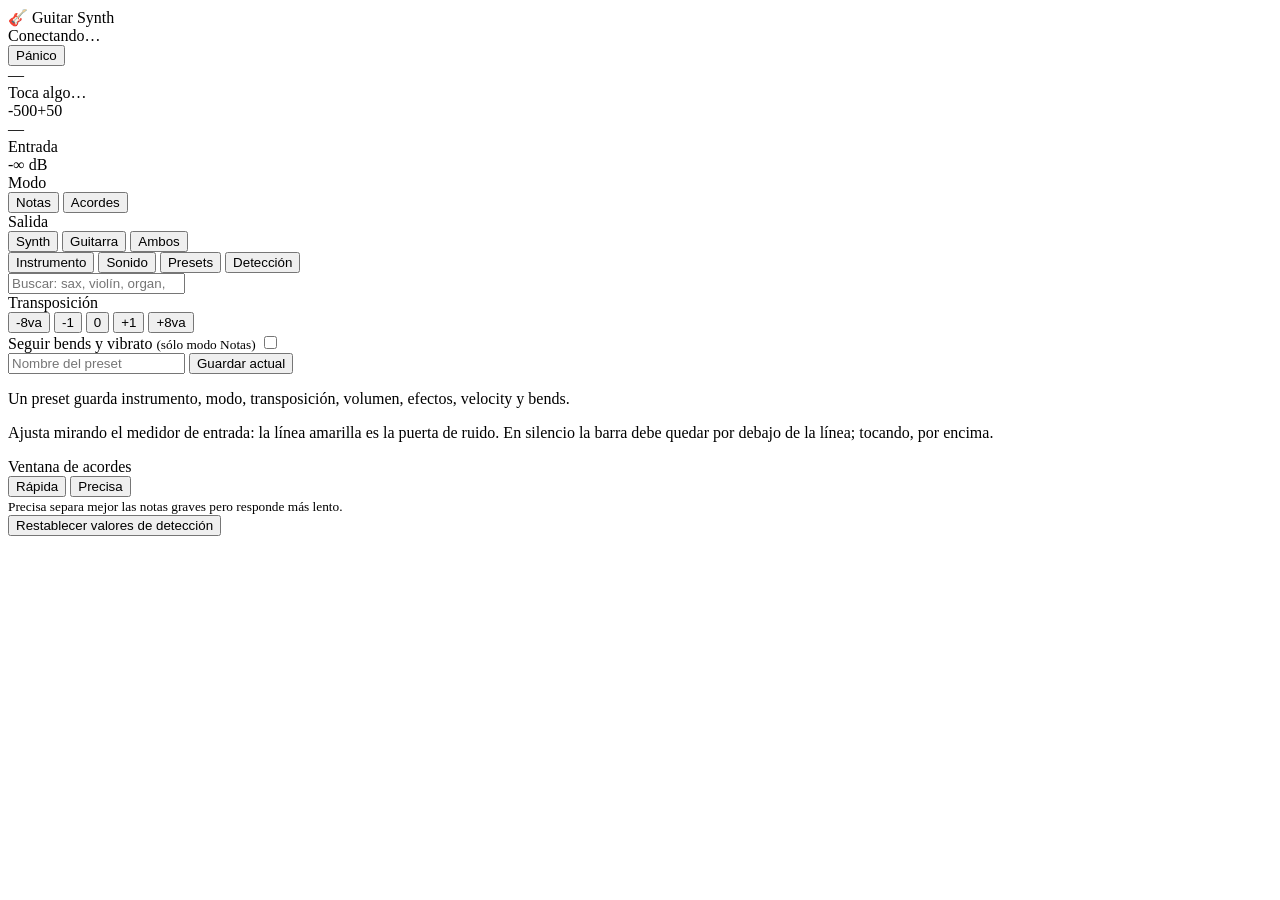
==== app/static/index.html @ 56806d78 "* Web app" ====
<!DOCTYPE html>
<html lang="es">
<head>
<meta charset="UTF-8">
<meta name="viewport" content="width=device-width, initial-scale=1.0, viewport-fit=cover">
<meta name="theme-color" content="#111418">
<title>Guitar Synth</title>
<link rel="stylesheet" href="/static/style.css">
</head>
<body>
<header class="topbar">
  <div class="brand">🎸 Guitar Synth</div>
  <div class="status">
    <span id="conn" class="dot off" title="Conexión con la Pi"></span>
    <span id="status-text">Conectando…</span>
  </div>
  <button id="panic" class="danger" title="Apagar todas las notas">Pánico</button>
</header>

<main>
  <!-- Lo que se está tocando -->
  <section class="card live">
    <div class="live-main">
      <div id="live-name" class="live-name idle">—</div>
      <div id="live-sub" class="live-sub">Toca algo…</div>
    </div>
    <div id="cents" class="cents">
      <div class="cents-scale"><span>-50</span><span>0</span><span>+50</span></div>
      <div class="cents-track"><div class="cents-zone"></div><div id="cents-needle" class="cents-needle"></div></div>
    </div>
    <div class="live-instrument">
      <span id="live-instrument">—</span>
      <span id="live-synth" class="muted"></span>
    </div>
    <div class="meter-row">
      <span class="muted">Entrada</span>
      <div class="meter"><div id="meter-fill" class="meter-fill"></div><div id="meter-gate" class="meter-gate"></div></div>
      <span id="meter-db" class="muted mono">-∞ dB</span>
    </div>
  </section>

  <!-- Modo y salida -->
  <section class="card row-controls">
    <div class="control">
      <label>Modo</label>
      <div class="segmented" data-key="mode">
        <button data-value="mono">Notas</button>
        <button data-value="poly">Acordes</button>
      </div>
    </div>
    <div class="control">
      <label>Salida</label>
      <div class="segmented" data-key="output">
        <button data-value="synth">Synth</button>
        <button data-value="guitar">Guitarra</button>
        <button data-value="both">Ambos</button>
      </div>
    </div>
  </section>

  <nav class="tabs">
    <button data-tab="instruments" class="active">Instrumento</button>
    <button data-tab="sound">Sonido</button>
    <button data-tab="presets">Presets</button>
    <button data-tab="detection">Detección</button>
  </nav>

  <!-- Instrumentos -->
  <section id="tab-instruments" class="card tab-panel active">
    <input id="search" type="search" placeholder="Buscar: sax, violín, organ, pad…" autocomplete="off">
    <div id="categories" class="chips"></div>
    <div id="instruments" class="instrument-grid"></div>
  </section>

  <!-- Sonido -->
  <section id="tab-sound" class="card tab-panel">
    <div class="control">
      <label>Transposición <span id="transpose-label" class="value"></span></label>
      <div class="stepper">
        <button data-transpose="-12">-8va</button>
        <button data-transpose="-1">-1</button>
        <button data-transpose="0">0</button>
        <button data-transpose="1">+1</button>
        <button data-transpose="12">+8va</button>
      </div>
    </div>
    <div class="control slider" data-key="volume" data-label="Volumen" data-min="0" data-max="127" data-step="1"></div>
    <div class="control slider" data-key="velocity" data-label="Intensidad de nota (velocity)" data-min="1" data-max="127" data-step="1"></div>
    <div class="control slider" data-key="reverb" data-label="Reverb" data-min="0" data-max="127" data-step="1"></div>
    <div class="control slider" data-key="room" data-label="Tamaño de sala" data-min="0" data-max="1" data-step="0.01"></div>
    <div class="control slider" data-key="chorus" data-label="Chorus" data-min="0" data-max="127" data-step="1"></div>
    <div class="control toggle-row">
      <label for="bend">Seguir bends y vibrato <small class="muted">(sólo modo Notas)</small></label>
      <input id="bend" type="checkbox" class="switch" data-key="bend_enabled">
    </div>
    <div class="control slider" data-key="bend_range" data-label="Rango de bend (semitonos)" data-min="1" data-max="12" data-step="1"></div>
  </section>

  <!-- Presets -->
  <section id="tab-presets" class="card tab-panel">
    <form id="preset-form" class="preset-form">
      <input id="preset-name" type="text" placeholder="Nombre del preset" maxlength="60" required>
      <button type="submit" class="primary">Guardar actual</button>
    </form>
    <p class="muted small">Un preset guarda instrumento, modo, transposición, volumen, efectos, velocity y bends.</p>
    <ul id="presets" class="preset-list"></ul>
  </section>

  <!-- Detección -->
  <section id="tab-detection" class="card tab-panel">
    <p class="muted small">Ajusta mirando el medidor de entrada: la línea amarilla es la puerta de ruido. En silencio la barra debe quedar por debajo de la línea; tocando, por encima.</p>
    <div class="control slider" data-key="gate_db" data-label="Puerta de ruido (dBFS)" data-min="-80" data-max="-20" data-step="1"
         data-help="Nivel mínimo para considerar que hay señal. Súbelo si suenan notas en silencio."></div>
    <div class="control slider" data-key="stability" data-label="Estabilidad" data-min="1" data-max="10" data-step="1"
         data-help="Lecturas iguales necesarias para aceptar una nota. Más = más estable pero más lento."></div>
    <div class="control slider" data-key="onset_db" data-label="Detección de púa (dB)" data-min="2" data-max="20" data-step="0.5"
         data-help="Subida de nivel que cuenta como nuevo ataque. Bájalo si no redispara notas repetidas; súbelo si redispara solo."></div>
    <div class="control slider" data-key="confidence" data-label="Confianza mínima (Notas)" data-min="0.3" data-max="0.98" data-step="0.01"
         data-help="Súbelo si aparecen notas erróneas; bájalo si no detecta notas."></div>
    <div class="control slider" data-key="salience" data-label="Sensibilidad de acordes" data-min="0.05" data-max="0.8" data-step="0.01"
         data-help="Fuerza mínima de cada nota del acorde. Súbelo si aparecen notas de más; bájalo si faltan."></div>
    <div class="control">
      <label>Ventana de acordes</label>
      <div class="segmented" data-key="poly_window">
        <button data-value="fast">Rápida</button>
        <button data-value="precise">Precisa</button>
      </div>
      <small class="muted">Precisa separa mejor las notas graves pero responde más lento.</small>
    </div>
    <div class="control slider" data-key="a4" data-label="Afinación de referencia La4 (Hz)" data-min="415" data-max="466" data-step="0.5"></div>
    <button id="detection-reset">Restablecer valores de detección</button>
  </section>

  <footer id="footer" class="muted small"></footer>
</main>

<div id="toast" class="toast"></div>
<script src="/static/app.js"></script>
</body>
</html>
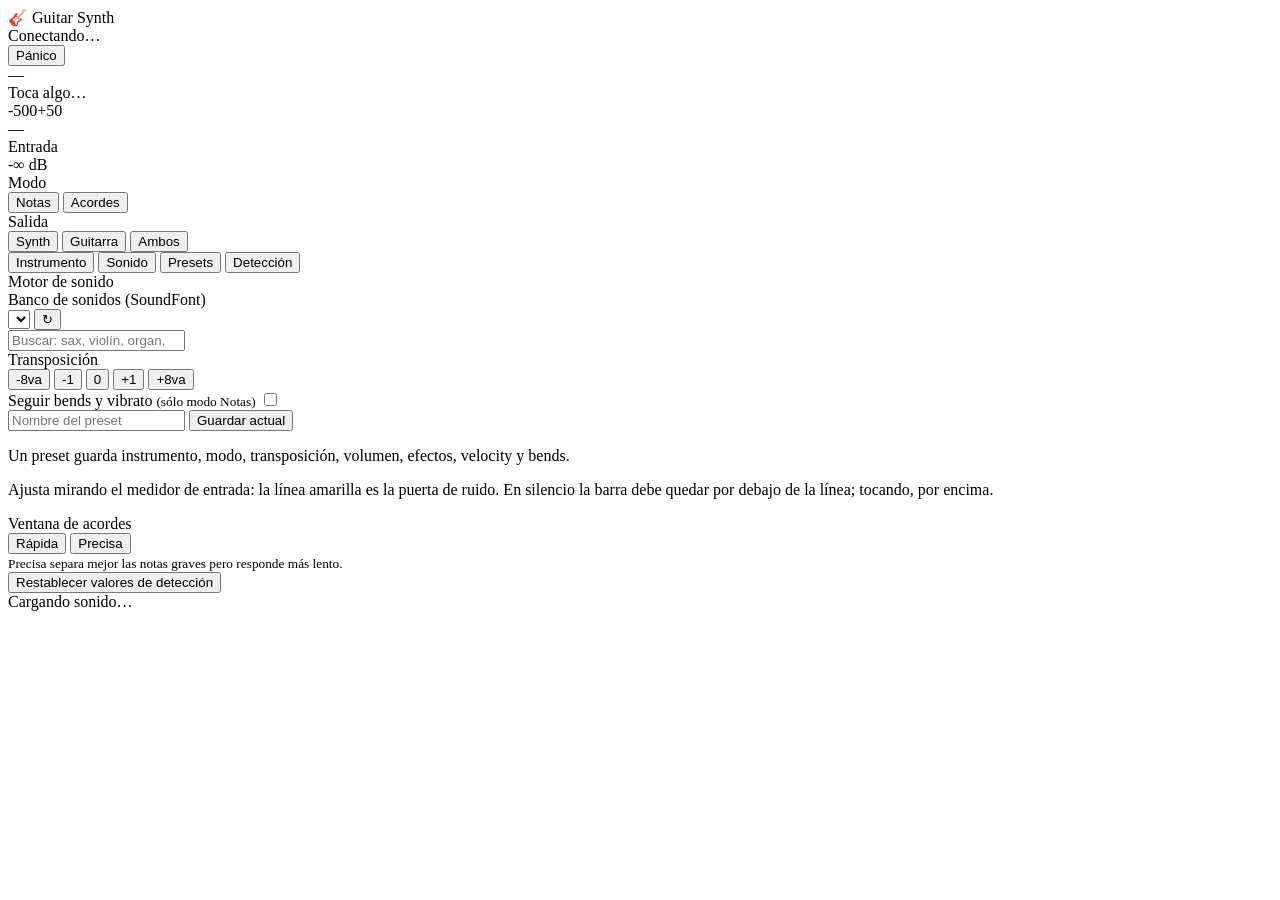
==== commit 60d08c3e: "* MIDI engine is selectable" ====
--- a/app/static/index.html
+++ b/app/static/index.html
@@ -67,6 +67,18 @@
 
   <!-- Instrumentos -->
   <section id="tab-instruments" class="card tab-panel active">
+    <div class="control">
+      <label>Motor de sonido <span id="engine-loading" class="value"></span></label>
+      <div id="engines" class="segmented"></div>
+      <small id="engine-hint" class="muted"></small>
+    </div>
+    <div id="bank-row" class="control bank-row">
+      <label for="sound-select">Banco de sonidos (SoundFont)</label>
+      <div class="bank-controls">
+        <select id="sound-select"></select>
+        <button id="rescan" title="Buscar archivos nuevos">↻</button>
+      </div>
+    </div>
     <input id="search" type="search" placeholder="Buscar: sax, violín, organ, pad…" autocomplete="off">
     <div id="categories" class="chips"></div>
     <div id="instruments" class="instrument-grid"></div>
@@ -127,6 +139,8 @@
       </div>
       <small class="muted">Precisa separa mejor las notas graves pero responde más lento.</small>
     </div>
+    <div class="control slider" data-key="poly_hold" data-label="Agrupar acorde (ms)" data-min="0" data-max="300" data-step="10"
+         data-help="Espera este tiempo para que todas las notas del acorde suenen a la vez. Más = acorde más compacto pero con más retraso; 0 = cada nota en cuanto se detecta."></div>
     <div class="control slider" data-key="a4" data-label="Afinación de referencia La4 (Hz)" data-min="415" data-max="466" data-step="0.5"></div>
     <button id="detection-reset">Restablecer valores de detección</button>
   </section>
@@ -135,6 +149,7 @@
 </main>
 
 <div id="toast" class="toast"></div>
+<div id="loading" class="loading gone">Cargando sonido…</div>
 <script src="/static/app.js"></script>
 </body>
 </html>
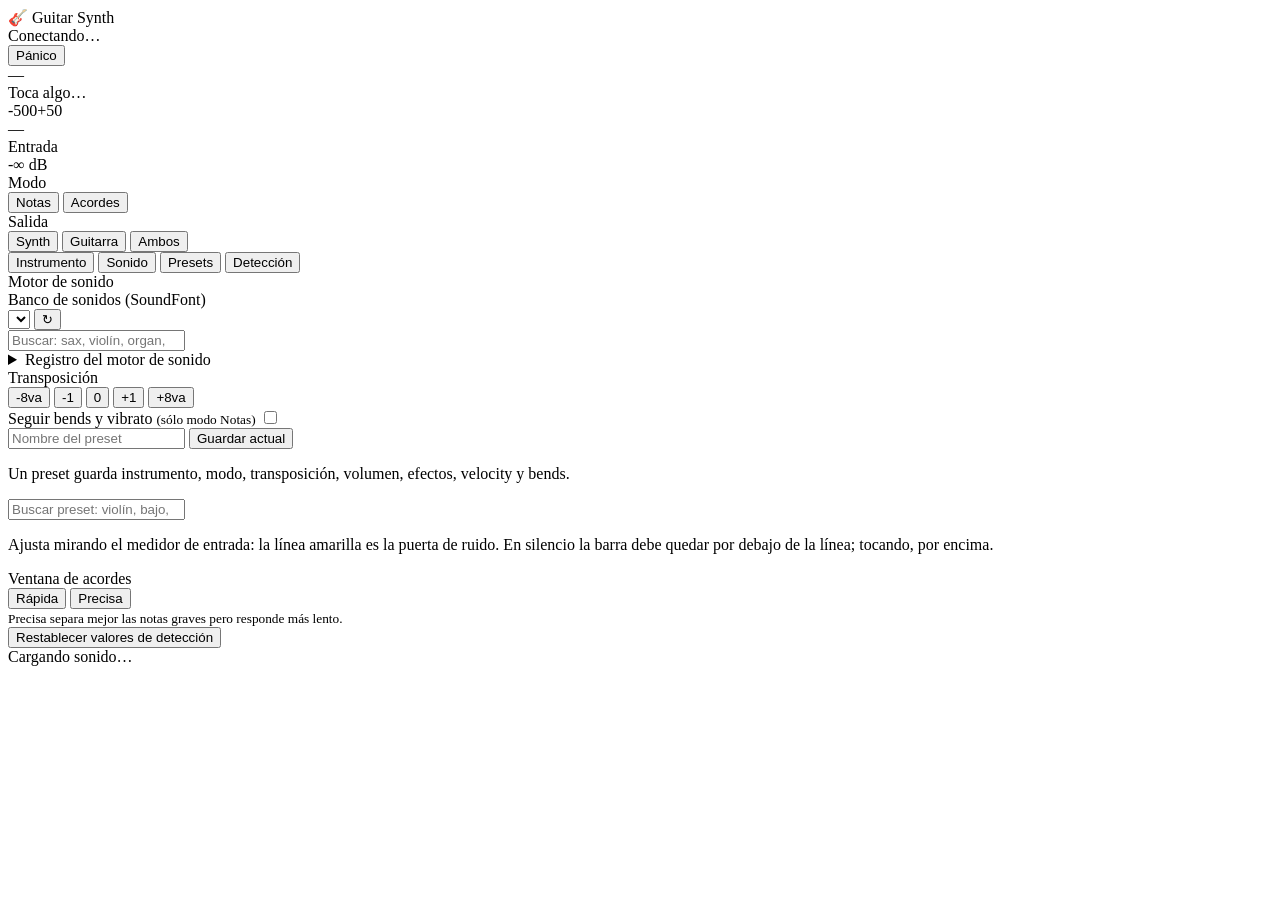
==== commit bb8bebaf: "." ====
--- a/app/static/index.html
+++ b/app/static/index.html
@@ -16,6 +16,7 @@
   </div>
   <button id="panic" class="danger" title="Apagar todas las notas">Pánico</button>
 </header>
+<div id="advice" class="advice gone"></div>
 
 <main>
   <!-- Lo que se está tocando -->
@@ -82,6 +83,10 @@
     <input id="search" type="search" placeholder="Buscar: sax, violín, organ, pad…" autocomplete="off">
     <div id="categories" class="chips"></div>
     <div id="instruments" class="instrument-grid"></div>
+    <details class="engine-log">
+      <summary>Registro del motor de sonido</summary>
+      <pre id="engine-log">(vacío)</pre>
+    </details>
   </section>
 
   <!-- Sonido -->
@@ -115,6 +120,7 @@
       <button type="submit" class="primary">Guardar actual</button>
     </form>
     <p class="muted small">Un preset guarda instrumento, modo, transposición, volumen, efectos, velocity y bends.</p>
+    <input id="preset-search" type="search" placeholder="Buscar preset: violín, bajo, pad…" autocomplete="off">
     <ul id="presets" class="preset-list"></ul>
   </section>
 
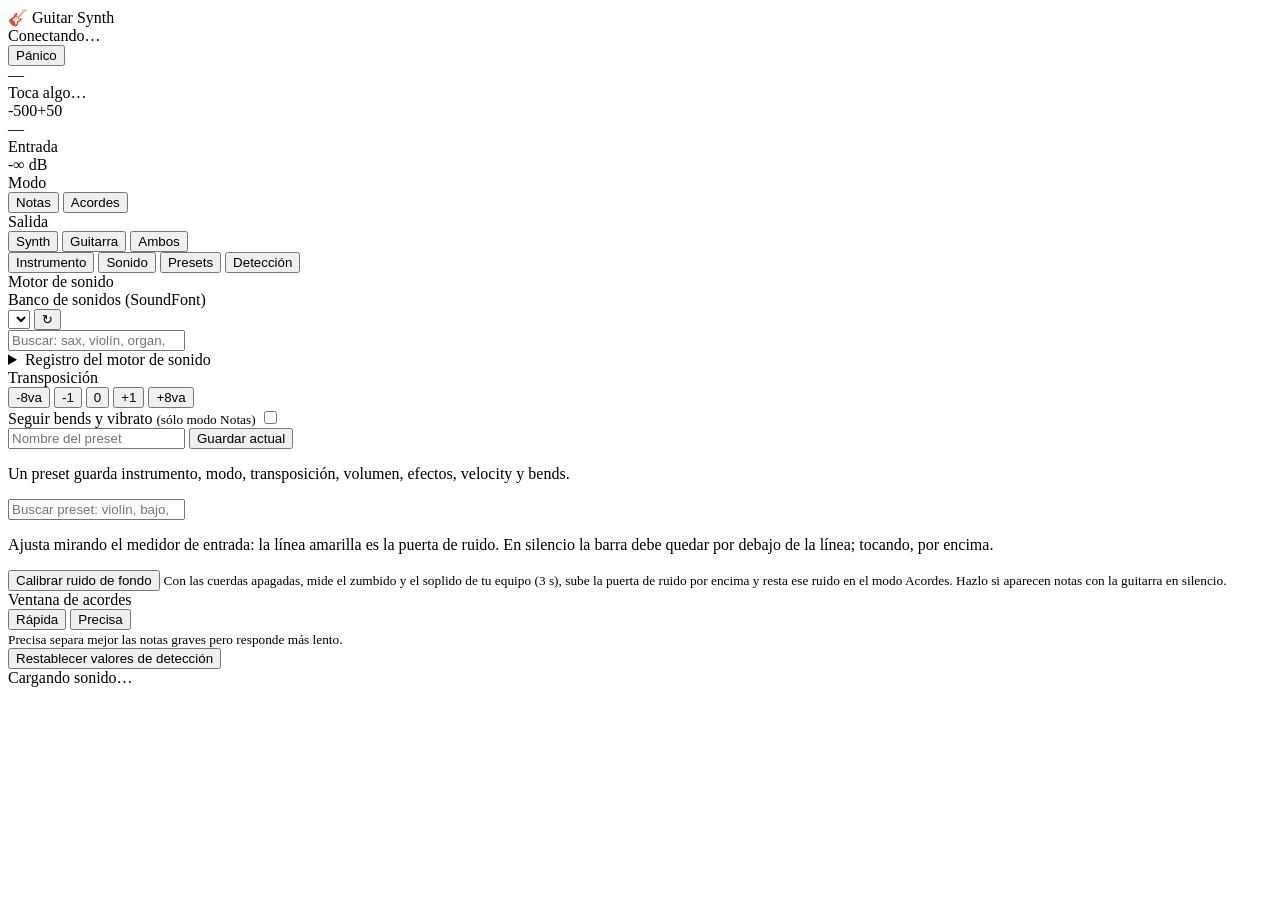
==== commit 61793ec0: "* Fix chords" ====
--- a/app/static/index.html
+++ b/app/static/index.html
@@ -138,6 +138,10 @@
     <div class="control slider" data-key="salience" data-label="Sensibilidad de acordes" data-min="0.05" data-max="0.8" data-step="0.01"
          data-help="Fuerza mínima de cada nota del acorde. Súbelo si aparecen notas de más; bájalo si faltan."></div>
     <div class="control">
+      <button id="calibrate" class="primary">Calibrar ruido de fondo</button>
+      <small class="muted">Con las cuerdas apagadas, mide el zumbido y el soplido de tu equipo (3 s), sube la puerta de ruido por encima y resta ese ruido en el modo Acordes. Hazlo si aparecen notas con la guitarra en silencio.</small>
+    </div>
+    <div class="control">
       <label>Ventana de acordes</label>
       <div class="segmented" data-key="poly_window">
         <button data-value="fast">Rápida</button>
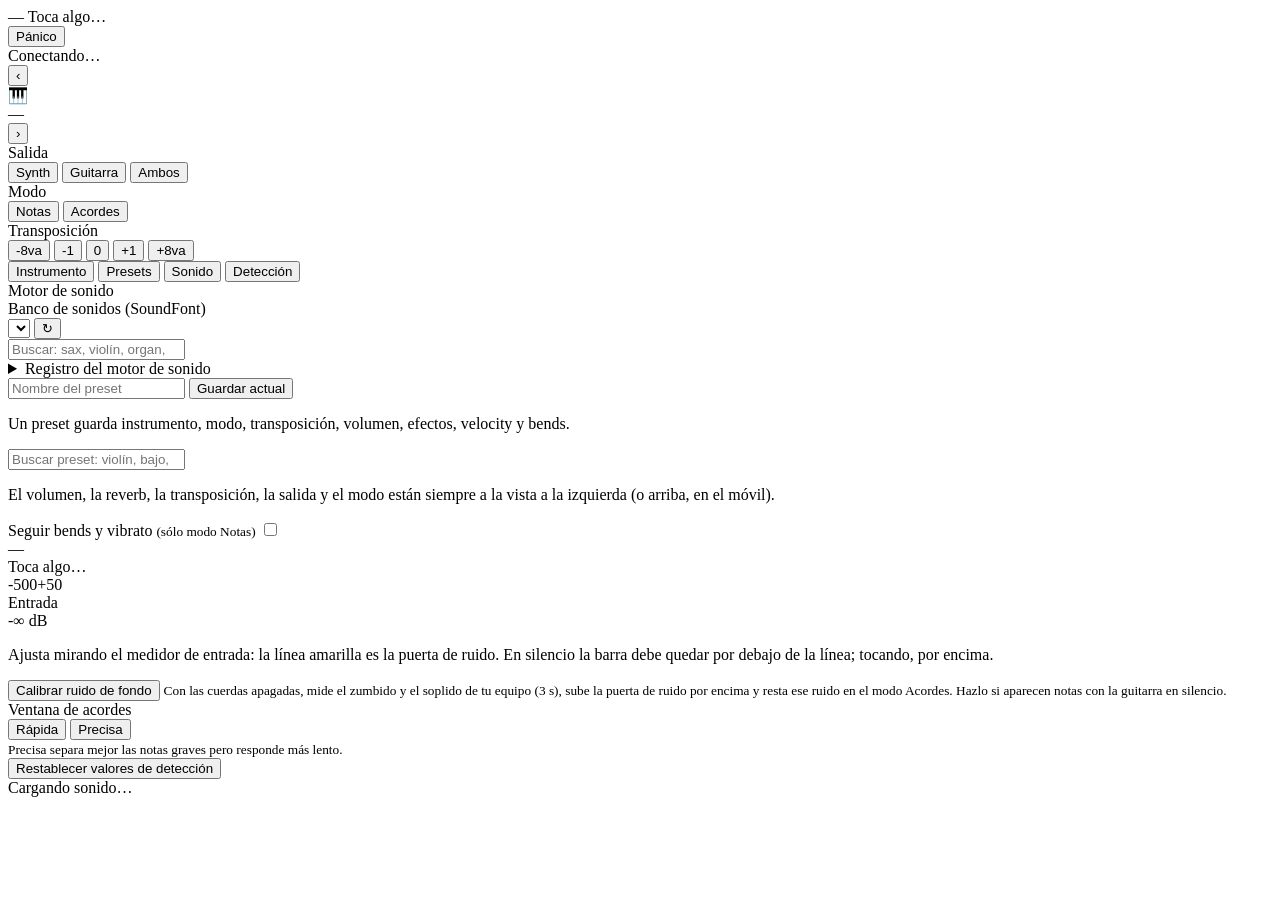
==== commit 78de816d: "* Design fix." ====
--- a/app/static/index.html
+++ b/app/static/index.html
@@ -8,154 +8,178 @@
 <link rel="stylesheet" href="/static/style.css">
 </head>
 <body>
+<!-- Franja fija: lo que se detecta, en pequeño, siempre a la vista -->
 <header class="topbar">
-  <div class="brand">🎸 Guitar Synth</div>
-  <div class="status">
+  <div class="strip">
     <span id="conn" class="dot off" title="Conexión con la Pi"></span>
-    <span id="status-text">Conectando…</span>
+    <div class="strip-note" title="Nota o acorde que se está detectando">
+      <span class="live-name compact idle" data-live="name">—</span>
+      <span class="live-sub" data-live="sub">Toca algo…</span>
+    </div>
+    <div class="strip-gauges">
+      <div class="mini-cents" data-live="cents" title="Afinación (cents)">
+        <div class="cents-zone"></div><div class="cents-needle" data-live="needle"></div>
+      </div>
+      <div class="meter mini" title="Nivel de entrada">
+        <div class="meter-fill" data-live="meter-fill"></div><div class="meter-gate"></div>
+      </div>
+    </div>
+    <button id="panic" class="danger" title="Apagar todas las notas">Pánico</button>
   </div>
-  <button id="panic" class="danger" title="Apagar todas las notas">Pánico</button>
+  <div id="status-text" class="strip-status">Conectando…</div>
 </header>
 <div id="advice" class="advice gone"></div>
 
 <main>
-  <!-- Lo que se está tocando -->
-  <section class="card live">
-    <div class="live-main">
-      <div id="live-name" class="live-name idle">—</div>
-      <div id="live-sub" class="live-sub">Toca algo…</div>
+  <div class="layout">
+    <!-- Lo que se toca: instrumento y controles rápidos -->
+    <div class="col-play">
+      <section class="card hero">
+        <button id="inst-prev" class="nav" aria-label="Instrumento anterior" title="Instrumento anterior">‹</button>
+        <div id="hero-main" class="hero-main" title="Elegir instrumento">
+          <div id="hero-icon" class="hero-icon">🎹</div>
+          <div id="hero-name" class="hero-name">—</div>
+          <div id="hero-sub" class="hero-sub muted"></div>
+          <div id="hero-synth" class="hero-synth muted"></div>
+        </div>
+        <button id="inst-next" class="nav" aria-label="Instrumento siguiente" title="Instrumento siguiente">›</button>
+      </section>
+
+      <section class="card quick">
+        <div class="control">
+          <label>Salida</label>
+          <div class="segmented big" data-key="output">
+            <button data-value="synth">Synth</button>
+            <button data-value="guitar">Guitarra</button>
+            <button data-value="both">Ambos</button>
+          </div>
+        </div>
+        <div class="control">
+          <label>Modo</label>
+          <div class="segmented big" data-key="mode">
+            <button data-value="mono">Notas</button>
+            <button data-value="poly">Acordes</button>
+          </div>
+        </div>
+        <div class="control">
+          <label>Transposición <span id="transpose-label" class="value"></span></label>
+          <div class="stepper big">
+            <button data-transpose="-12">-8va</button>
+            <button data-transpose="-1">-1</button>
+            <button data-transpose="0">0</button>
+            <button data-transpose="1">+1</button>
+            <button data-transpose="12">+8va</button>
+          </div>
+        </div>
+        <div class="control slider big" data-key="volume" data-label="Volumen" data-min="0" data-max="127" data-step="1"></div>
+        <div class="control slider big" data-key="reverb" data-label="Reverb" data-min="0" data-max="127" data-step="1"></div>
+      </section>
     </div>
-    <div id="cents" class="cents">
-      <div class="cents-scale"><span>-50</span><span>0</span><span>+50</span></div>
-      <div class="cents-track"><div class="cents-zone"></div><div id="cents-needle" class="cents-needle"></div></div>
+
+    <!-- Elegir y ajustar -->
+    <div class="col-tabs">
+      <nav class="tabs">
+        <button data-tab="instruments" class="active">Instrumento</button>
+        <button data-tab="presets">Presets</button>
+        <button data-tab="sound">Sonido</button>
+        <button data-tab="detection">Detección</button>
+      </nav>
+
+      <!-- Instrumentos -->
+      <section id="tab-instruments" class="card tab-panel active">
+        <div class="control">
+          <label>Motor de sonido <span id="engine-loading" class="value"></span></label>
+          <div id="engines" class="segmented"></div>
+          <small id="engine-hint" class="muted"></small>
+        </div>
+        <div id="bank-row" class="control bank-row">
+          <label for="sound-select">Banco de sonidos (SoundFont)</label>
+          <div class="bank-controls">
+            <select id="sound-select"></select>
+            <button id="rescan" title="Buscar archivos nuevos">↻</button>
+          </div>
+        </div>
+        <input id="search" type="search" placeholder="Buscar: sax, violín, organ, pad…" autocomplete="off">
+        <div id="categories" class="chips"></div>
+        <div id="instruments" class="instrument-grid"></div>
+        <details class="engine-log">
+          <summary>Registro del motor de sonido</summary>
+          <pre id="engine-log">(vacío)</pre>
+        </details>
+      </section>
+
+      <!-- Presets -->
+      <section id="tab-presets" class="card tab-panel">
+        <form id="preset-form" class="preset-form">
+          <input id="preset-name" type="text" placeholder="Nombre del preset" maxlength="60" required>
+          <button type="submit" class="primary">Guardar actual</button>
+        </form>
+        <p class="muted small">Un preset guarda instrumento, modo, transposición, volumen, efectos, velocity y bends.</p>
+        <input id="preset-search" type="search" placeholder="Buscar preset: violín, bajo, pad…" autocomplete="off">
+        <ul id="presets" class="preset-list"></ul>
+      </section>
+
+      <!-- Sonido (ajuste fino) -->
+      <section id="tab-sound" class="card tab-panel">
+        <p class="muted small">El volumen, la reverb, la transposición, la salida y el modo están siempre a la vista a la izquierda (o arriba, en el móvil).</p>
+        <div class="control slider" data-key="velocity" data-label="Intensidad de nota (velocity)" data-min="1" data-max="127" data-step="1"></div>
+        <div class="control slider" data-key="room" data-label="Tamaño de sala" data-min="0" data-max="1" data-step="0.01"></div>
+        <div class="control slider" data-key="chorus" data-label="Chorus" data-min="0" data-max="127" data-step="1"></div>
+        <div class="control toggle-row">
+          <label for="bend">Seguir bends y vibrato <small class="muted">(sólo modo Notas)</small></label>
+          <input id="bend" type="checkbox" class="switch" data-key="bend_enabled">
+        </div>
+        <div class="control slider" data-key="bend_range" data-label="Rango de bend (semitonos)" data-min="1" data-max="12" data-step="1"></div>
+      </section>
+
+      <!-- Detección -->
+      <section id="tab-detection" class="card tab-panel">
+        <!-- La nota en grande vive aquí: es una herramienta para ajustar la detección -->
+        <div class="detect-live">
+          <div class="live-name big idle" data-live="name">—</div>
+          <div class="live-sub" data-live="sub">Toca algo…</div>
+          <div class="cents" data-live="cents">
+            <div class="cents-scale"><span>-50</span><span>0</span><span>+50</span></div>
+            <div class="cents-track"><div class="cents-zone"></div><div class="cents-needle" data-live="needle"></div></div>
+          </div>
+          <div class="meter-row">
+            <span class="muted">Entrada</span>
+            <div class="meter"><div class="meter-fill" data-live="meter-fill"></div><div class="meter-gate"></div></div>
+            <span class="muted mono meter-db" data-live="meter-db">-∞ dB</span>
+          </div>
+        </div>
+        <p class="muted small">Ajusta mirando el medidor de entrada: la línea amarilla es la puerta de ruido. En silencio la barra debe quedar por debajo de la línea; tocando, por encima.</p>
+        <div class="control slider" data-key="gate_db" data-label="Puerta de ruido (dBFS)" data-min="-80" data-max="-20" data-step="1"
+             data-help="Nivel mínimo para considerar que hay señal. Súbelo si suenan notas en silencio."></div>
+        <div class="control slider" data-key="stability" data-label="Estabilidad" data-min="1" data-max="10" data-step="1"
+             data-help="Lecturas iguales necesarias para aceptar una nota. Más = más estable pero más lento."></div>
+        <div class="control slider" data-key="onset_db" data-label="Detección de púa (dB)" data-min="2" data-max="20" data-step="0.5"
+             data-help="Subida de nivel que cuenta como nuevo ataque. Bájalo si no redispara notas repetidas; súbelo si redispara solo."></div>
+        <div class="control slider" data-key="confidence" data-label="Confianza mínima (Notas)" data-min="0.3" data-max="0.98" data-step="0.01"
+             data-help="Súbelo si aparecen notas erróneas; bájalo si no detecta notas."></div>
+        <div class="control slider" data-key="salience" data-label="Sensibilidad de acordes" data-min="0.05" data-max="0.8" data-step="0.01"
+             data-help="Fuerza mínima de cada nota del acorde. Súbelo si aparecen notas de más; bájalo si faltan."></div>
+        <div class="control">
+          <button id="calibrate" class="primary">Calibrar ruido de fondo</button>
+          <small class="muted">Con las cuerdas apagadas, mide el zumbido y el soplido de tu equipo (3 s), sube la puerta de ruido por encima y resta ese ruido en el modo Acordes. Hazlo si aparecen notas con la guitarra en silencio.</small>
+        </div>
+        <div class="control">
+          <label>Ventana de acordes</label>
+          <div class="segmented" data-key="poly_window">
+            <button data-value="fast">Rápida</button>
+            <button data-value="precise">Precisa</button>
+          </div>
+          <small class="muted">Precisa separa mejor las notas graves pero responde más lento.</small>
+        </div>
+        <div class="control slider" data-key="poly_hold" data-label="Agrupar acorde (ms)" data-min="0" data-max="300" data-step="10"
+             data-help="Espera este tiempo para que todas las notas del acorde suenen a la vez. Más = acorde más compacto pero con más retraso; 0 = cada nota en cuanto se detecta."></div>
+        <div class="control slider" data-key="a4" data-label="Afinación de referencia La4 (Hz)" data-min="415" data-max="466" data-step="0.5"></div>
+        <button id="detection-reset">Restablecer valores de detección</button>
+      </section>
+
+      <footer id="footer" class="muted small"></footer>
     </div>
-    <div class="live-instrument">
-      <span id="live-instrument">—</span>
-      <span id="live-synth" class="muted"></span>
-    </div>
-    <div class="meter-row">
-      <span class="muted">Entrada</span>
-      <div class="meter"><div id="meter-fill" class="meter-fill"></div><div id="meter-gate" class="meter-gate"></div></div>
-      <span id="meter-db" class="muted mono">-∞ dB</span>
-    </div>
-  </section>
-
-  <!-- Modo y salida -->
-  <section class="card row-controls">
-    <div class="control">
-      <label>Modo</label>
-      <div class="segmented" data-key="mode">
-        <button data-value="mono">Notas</button>
-        <button data-value="poly">Acordes</button>
-      </div>
-    </div>
-    <div class="control">
-      <label>Salida</label>
-      <div class="segmented" data-key="output">
-        <button data-value="synth">Synth</button>
-        <button data-value="guitar">Guitarra</button>
-        <button data-value="both">Ambos</button>
-      </div>
-    </div>
-  </section>
-
-  <nav class="tabs">
-    <button data-tab="instruments" class="active">Instrumento</button>
-    <button data-tab="sound">Sonido</button>
-    <button data-tab="presets">Presets</button>
-    <button data-tab="detection">Detección</button>
-  </nav>
-
-  <!-- Instrumentos -->
-  <section id="tab-instruments" class="card tab-panel active">
-    <div class="control">
-      <label>Motor de sonido <span id="engine-loading" class="value"></span></label>
-      <div id="engines" class="segmented"></div>
-      <small id="engine-hint" class="muted"></small>
-    </div>
-    <div id="bank-row" class="control bank-row">
-      <label for="sound-select">Banco de sonidos (SoundFont)</label>
-      <div class="bank-controls">
-        <select id="sound-select"></select>
-        <button id="rescan" title="Buscar archivos nuevos">↻</button>
-      </div>
-    </div>
-    <input id="search" type="search" placeholder="Buscar: sax, violín, organ, pad…" autocomplete="off">
-    <div id="categories" class="chips"></div>
-    <div id="instruments" class="instrument-grid"></div>
-    <details class="engine-log">
-      <summary>Registro del motor de sonido</summary>
-      <pre id="engine-log">(vacío)</pre>
-    </details>
-  </section>
-
-  <!-- Sonido -->
-  <section id="tab-sound" class="card tab-panel">
-    <div class="control">
-      <label>Transposición <span id="transpose-label" class="value"></span></label>
-      <div class="stepper">
-        <button data-transpose="-12">-8va</button>
-        <button data-transpose="-1">-1</button>
-        <button data-transpose="0">0</button>
-        <button data-transpose="1">+1</button>
-        <button data-transpose="12">+8va</button>
-      </div>
-    </div>
-    <div class="control slider" data-key="volume" data-label="Volumen" data-min="0" data-max="127" data-step="1"></div>
-    <div class="control slider" data-key="velocity" data-label="Intensidad de nota (velocity)" data-min="1" data-max="127" data-step="1"></div>
-    <div class="control slider" data-key="reverb" data-label="Reverb" data-min="0" data-max="127" data-step="1"></div>
-    <div class="control slider" data-key="room" data-label="Tamaño de sala" data-min="0" data-max="1" data-step="0.01"></div>
-    <div class="control slider" data-key="chorus" data-label="Chorus" data-min="0" data-max="127" data-step="1"></div>
-    <div class="control toggle-row">
-      <label for="bend">Seguir bends y vibrato <small class="muted">(sólo modo Notas)</small></label>
-      <input id="bend" type="checkbox" class="switch" data-key="bend_enabled">
-    </div>
-    <div class="control slider" data-key="bend_range" data-label="Rango de bend (semitonos)" data-min="1" data-max="12" data-step="1"></div>
-  </section>
-
-  <!-- Presets -->
-  <section id="tab-presets" class="card tab-panel">
-    <form id="preset-form" class="preset-form">
-      <input id="preset-name" type="text" placeholder="Nombre del preset" maxlength="60" required>
-      <button type="submit" class="primary">Guardar actual</button>
-    </form>
-    <p class="muted small">Un preset guarda instrumento, modo, transposición, volumen, efectos, velocity y bends.</p>
-    <input id="preset-search" type="search" placeholder="Buscar preset: violín, bajo, pad…" autocomplete="off">
-    <ul id="presets" class="preset-list"></ul>
-  </section>
-
-  <!-- Detección -->
-  <section id="tab-detection" class="card tab-panel">
-    <p class="muted small">Ajusta mirando el medidor de entrada: la línea amarilla es la puerta de ruido. En silencio la barra debe quedar por debajo de la línea; tocando, por encima.</p>
-    <div class="control slider" data-key="gate_db" data-label="Puerta de ruido (dBFS)" data-min="-80" data-max="-20" data-step="1"
-         data-help="Nivel mínimo para considerar que hay señal. Súbelo si suenan notas en silencio."></div>
-    <div class="control slider" data-key="stability" data-label="Estabilidad" data-min="1" data-max="10" data-step="1"
-         data-help="Lecturas iguales necesarias para aceptar una nota. Más = más estable pero más lento."></div>
-    <div class="control slider" data-key="onset_db" data-label="Detección de púa (dB)" data-min="2" data-max="20" data-step="0.5"
-         data-help="Subida de nivel que cuenta como nuevo ataque. Bájalo si no redispara notas repetidas; súbelo si redispara solo."></div>
-    <div class="control slider" data-key="confidence" data-label="Confianza mínima (Notas)" data-min="0.3" data-max="0.98" data-step="0.01"
-         data-help="Súbelo si aparecen notas erróneas; bájalo si no detecta notas."></div>
-    <div class="control slider" data-key="salience" data-label="Sensibilidad de acordes" data-min="0.05" data-max="0.8" data-step="0.01"
-         data-help="Fuerza mínima de cada nota del acorde. Súbelo si aparecen notas de más; bájalo si faltan."></div>
-    <div class="control">
-      <button id="calibrate" class="primary">Calibrar ruido de fondo</button>
-      <small class="muted">Con las cuerdas apagadas, mide el zumbido y el soplido de tu equipo (3 s), sube la puerta de ruido por encima y resta ese ruido en el modo Acordes. Hazlo si aparecen notas con la guitarra en silencio.</small>
-    </div>
-    <div class="control">
-      <label>Ventana de acordes</label>
-      <div class="segmented" data-key="poly_window">
-        <button data-value="fast">Rápida</button>
-        <button data-value="precise">Precisa</button>
-      </div>
-      <small class="muted">Precisa separa mejor las notas graves pero responde más lento.</small>
-    </div>
-    <div class="control slider" data-key="poly_hold" data-label="Agrupar acorde (ms)" data-min="0" data-max="300" data-step="10"
-         data-help="Espera este tiempo para que todas las notas del acorde suenen a la vez. Más = acorde más compacto pero con más retraso; 0 = cada nota en cuanto se detecta."></div>
-    <div class="control slider" data-key="a4" data-label="Afinación de referencia La4 (Hz)" data-min="415" data-max="466" data-step="0.5"></div>
-    <button id="detection-reset">Restablecer valores de detección</button>
-  </section>
-
-  <footer id="footer" class="muted small"></footer>
+  </div>
 </main>
 
 <div id="toast" class="toast"></div>
